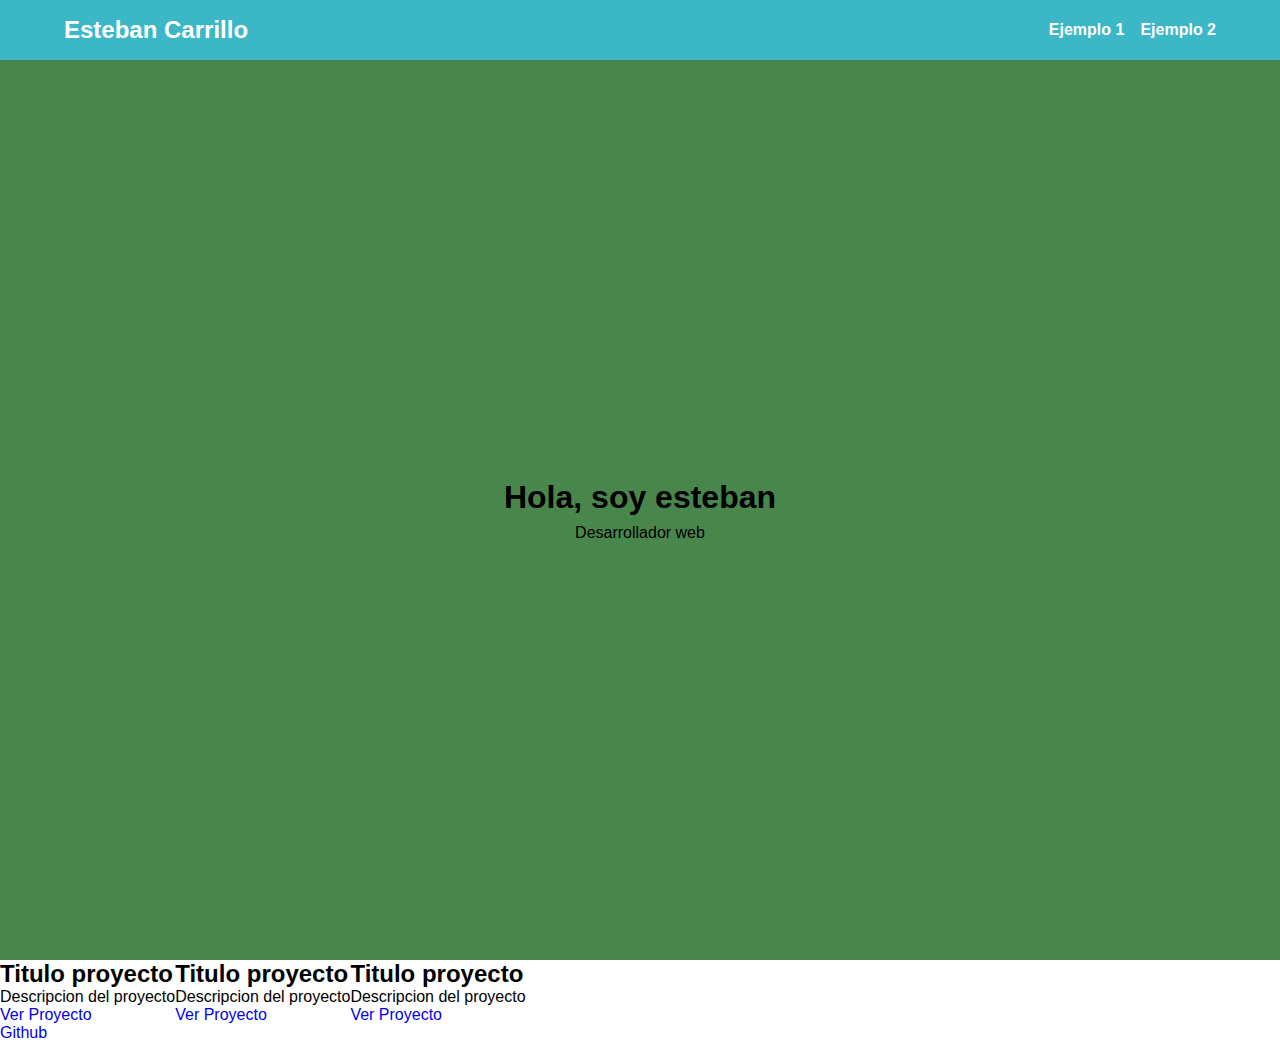
==== portfolio/index.html @ 1302eff4 "portfolio" ====
<!DOCTYPE html>
<html lang="en">
  <head>
    <meta charset="UTF-8" />
    <link rel="stylesheet" href="./styles.css" />
    <meta name="viewport" content="width=device-width, initial-scale=1.0" />
    <title>Document</title>
  </head>
  <body>
    <header class="header">
      <div class="header-container container">
        <p>Esteban Carrillo</p>
        <nav>
          <a href="#">Ejemplo 1</a>
          <a href="#">Ejemplo 2</a>
        </nav>
      </div>
    </header>
    <main class="main">
      <section id="welcome-section">
        <div class="container">
        <h1>Hola, soy esteban</h1>
        <p>Desarrollador web</p>
    </div>
      </section>
      <section id="projects">
        <div class="project-tile">
          <h2>Titulo proyecto</h2>
          <p>Descripcion del proyecto</p>
          <a href="#" target="_blank" rel="noopener noreferrer">Ver Proyecto</a>
        </div>
        <div class="project-tile">
            <h2>Titulo proyecto</h2>
            <p>Descripcion del proyecto</p>
            <a href="#" target="_blank" rel="noopener noreferrer">Ver Proyecto</a>
          </div>
          <div class="project-tile">
            <h2>Titulo proyecto</h2>
            <p>Descripcion del proyecto</p>
            <a href="#" target="_blank" rel="noopener noreferrer">Ver Proyecto</a>
          </div>
      </section>
    </main>
    <footer>
      <a href="http://" target="_blank" rel="noopener noreferrer">Github</a>
    </footer>
  </body>
</html>
---- portfolio/styles.css ----
* {
  margin: 0;
  padding: 0;
  box-sizing: border-box;
}
:root {
  --color-1: rgb(59, 183, 199);
  --color-2: rgb(241, 48, 48);
  --color-3: rgb(73, 134, 76);
}
body {
  font-family: "Lucida Sans", "Lucida Sans Regular", "Lucida Grande",
    "Lucida Sans Unicode", Geneva, Verdana, sans-serif;
}

a {
  text-decoration: none;
}

.container {
  max-width: 1300px;
  width: 90%;
  margin: 0 auto;
}

.header {
  background: var(--color-1);
  color: white;
  .header-container {
    padding: 1rem 0;
    display: flex;
    justify-content: space-between;
    align-items: center;
    & p {
      font-weight: bold;
      font-size: 1.5rem;
    }
    & nav {
      display: flex;
      gap: 1rem;
      & a {
        color: white;
        font-weight: bold;
      }
    }
  }
}

.main {
  #welcome-section {
    background: var(--color-3);
    .container {
      height: 100vh;
      display: flex;
      gap: 0.5rem;
      flex-direction: column;
      justify-content: center;
      align-items: center;
    }
  }
  #projects{
    display: flex;
    flex-wrap: wrap;

  }
}
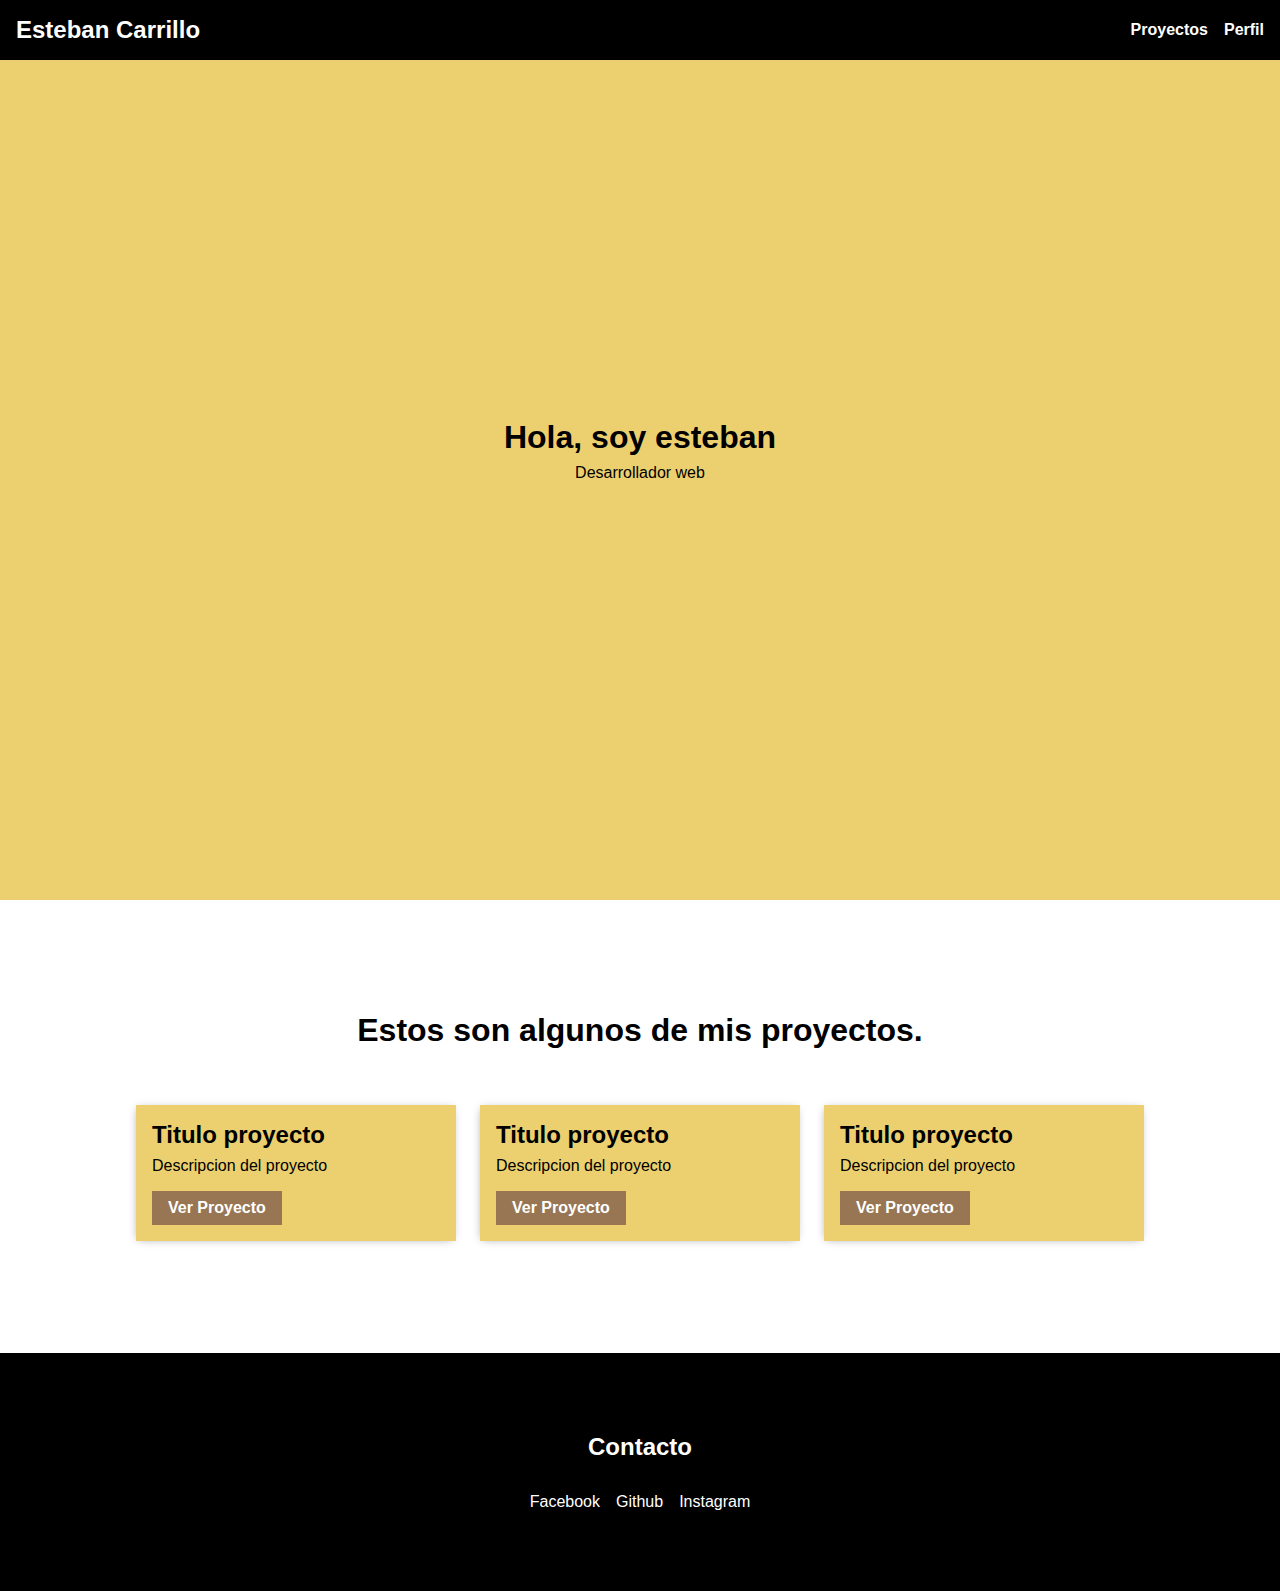
==== commit 703ecf74: "portfolio terminado" ====
--- a/portfolio/index.html
+++ b/portfolio/index.html
@@ -7,42 +7,54 @@
     <title>Document</title>
   </head>
   <body>
-    <header class="header">
-      <div class="header-container container">
-        <p>Esteban Carrillo</p>
-        <nav>
-          <a href="#">Ejemplo 1</a>
-          <a href="#">Ejemplo 2</a>
-        </nav>
-      </div>
-    </header>
+    <nav id="navbar">
+      <p>Esteban Carrillo</p>
+      <ul>
+        <li><a href="#Proyectos">Proyectos</a></li>
+        <li>
+          <a id="profile-link" href="http://" target="_blank" rel="noopener noreferrer">Perfil</a>
+        </li>
+      </ul>
+    </nav>
     <main class="main">
       <section id="welcome-section">
         <div class="container">
-        <h1>Hola, soy esteban</h1>
-        <p>Desarrollador web</p>
-    </div>
+          <h1>Hola, soy esteban</h1>
+          <p>Desarrollador web</p>
+        </div>
       </section>
-      <section id="projects">
+      <section id="projects" class="container">
+        <h1>Estos son algunos de mis proyectos.</h1>
         <div class="project-tile">
           <h2>Titulo proyecto</h2>
           <p>Descripcion del proyecto</p>
           <a href="#" target="_blank" rel="noopener noreferrer">Ver Proyecto</a>
         </div>
         <div class="project-tile">
-            <h2>Titulo proyecto</h2>
-            <p>Descripcion del proyecto</p>
-            <a href="#" target="_blank" rel="noopener noreferrer">Ver Proyecto</a>
-          </div>
-          <div class="project-tile">
-            <h2>Titulo proyecto</h2>
-            <p>Descripcion del proyecto</p>
-            <a href="#" target="_blank" rel="noopener noreferrer">Ver Proyecto</a>
-          </div>
+          <h2>Titulo proyecto</h2>
+          <p>Descripcion del proyecto</p>
+          <a href="#" target="_blank" rel="noopener noreferrer">Ver Proyecto</a>
+        </div>
+        <div class="project-tile">
+          <h2>Titulo proyecto</h2>
+          <p>Descripcion del proyecto</p>
+          <a href="#" target="_blank" rel="noopener noreferrer">Ver Proyecto</a>
+        </div>
       </section>
     </main>
     <footer>
-      <a href="http://" target="_blank" rel="noopener noreferrer">Github</a>
+      <div class="container">
+        <h2>Contacto</h2>
+        <div class="footer-links">
+          <a href="http://" target="_blank" rel="noopener noreferrer"
+            >Facebook</a
+          >
+          <a href="http://" target="_blank" rel="noopener noreferrer">Github</a>
+          <a href="http://" target="_blank" rel="noopener noreferrer"
+            >Instagram</a
+          >
+        </div>
+      </div>
     </footer>
   </body>
 </html>
--- a/portfolio/styles.css
+++ b/portfolio/styles.css
@@ -4,13 +4,19 @@
   box-sizing: border-box;
 }
 :root {
-  --color-1: rgb(59, 183, 199);
-  --color-2: rgb(241, 48, 48);
-  --color-3: rgb(73, 134, 76);
+  --color-1: #000;
+  --color-2: #987654;
+  --color-3: #ECD06F;
+  --color-4:#9C9C9C;
+  --box-shadow-md: -1px 1px 9px -3px #9C9C9C;
 }
 body {
   font-family: "Lucida Sans", "Lucida Sans Regular", "Lucida Grande",
     "Lucida Sans Unicode", Geneva, Verdana, sans-serif;
+}
+
+ul li{
+  list-style: none;
 }
 
 a {
@@ -23,32 +29,37 @@
   margin: 0 auto;
 }
 
-.header {
+nav{
+  position: fixed;
+  top:0px;
+  width: 100%;
+
+  color: white;
   background: var(--color-1);
-  color: white;
-  .header-container {
-    padding: 1rem 0;
+    padding: 1rem 1rem;
     display: flex;
+    flex-wrap: wrap;
     justify-content: space-between;
     align-items: center;
     & p {
       font-weight: bold;
       font-size: 1.5rem;
     }
-    & nav {
+    & ul {
       display: flex;
       gap: 1rem;
+      
       & a {
         color: white;
         font-weight: bold;
       }
     }
-  }
 }
 
 .main {
   #welcome-section {
     background: var(--color-3);
+    text-align: center;
     .container {
       height: 100vh;
       display: flex;
@@ -59,8 +70,67 @@
     }
   }
   #projects{
+    padding: 7rem 0;
     display: flex;
     flex-wrap: wrap;
+    justify-content: center;
+    gap: 1.5rem;
+    & h1{
+      width: 100%;
+      text-align: center;
+      margin-bottom: 2rem;
+    }
+    .project-tile{
+      max-width: 100%;
+      width: 20rem;
+      padding: 1rem;
+      box-shadow: var(--box-shadow-md);
+      background: var(--color-3);
+      & p{
+        margin-top: 0.5rem;
+        margin-bottom: 1rem;
+      }
+      & a{
+        background: var(--color-2);
+        color: white;
+        font-weight: bold;
+        display: block;
+        width: max-content;
+        max-width: 100%;
+        padding: 0.5rem 1rem;
+      } 
+    }
 
   }
 }
+footer{
+  background: var(--color-1);
+  color: white;
+  .container{
+    padding: 5rem 0;
+    text-align: center;
+    display: grid;
+    justify-content: center;
+    gap: 2rem;
+    .footer-links{
+      display: flex;
+      gap: 1rem;
+      flex-wrap: wrap;
+      justify-content: center;
+      & a{
+        color: white;
+      }
+      
+    }
+  }
+}
+
+@media screen and (max-width: 425px ) 
+{
+  nav{
+    text-align: center;
+    flex-direction: column;
+    gap:1rem
+  }
+  
+}